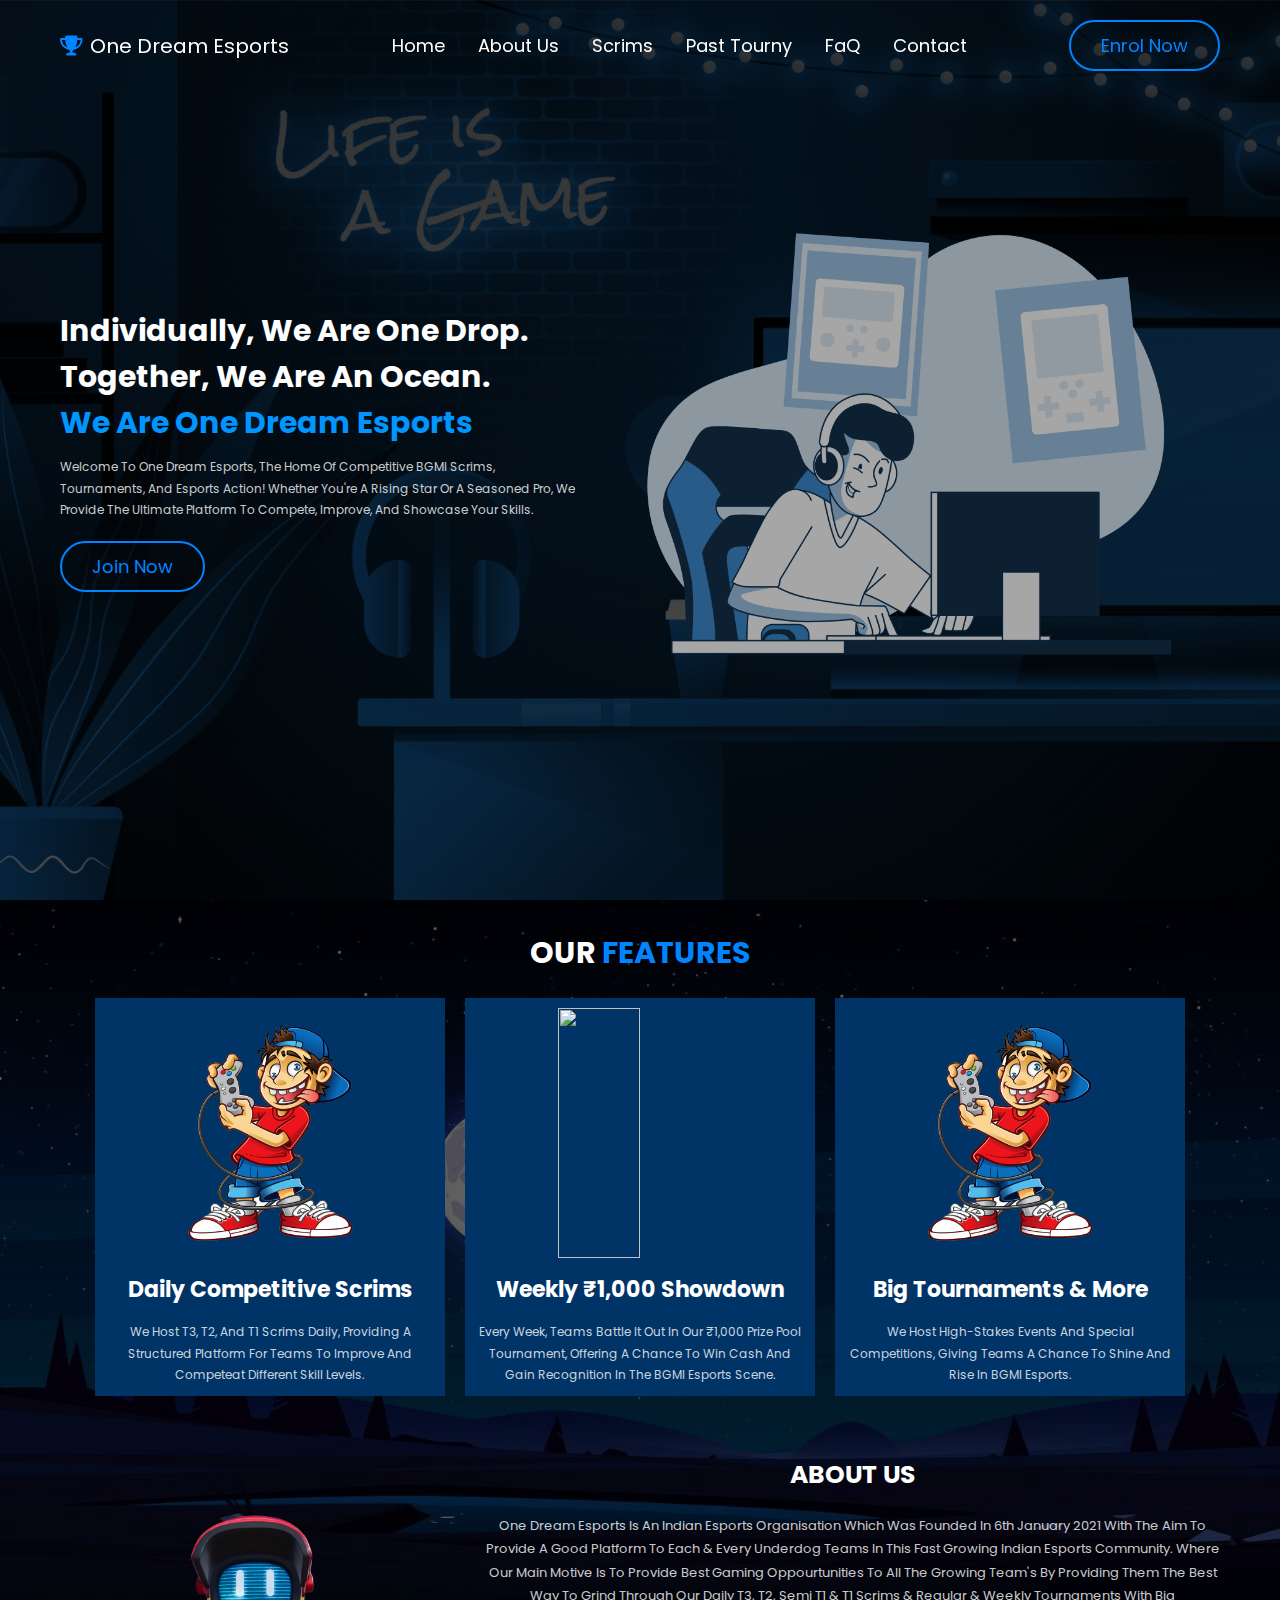
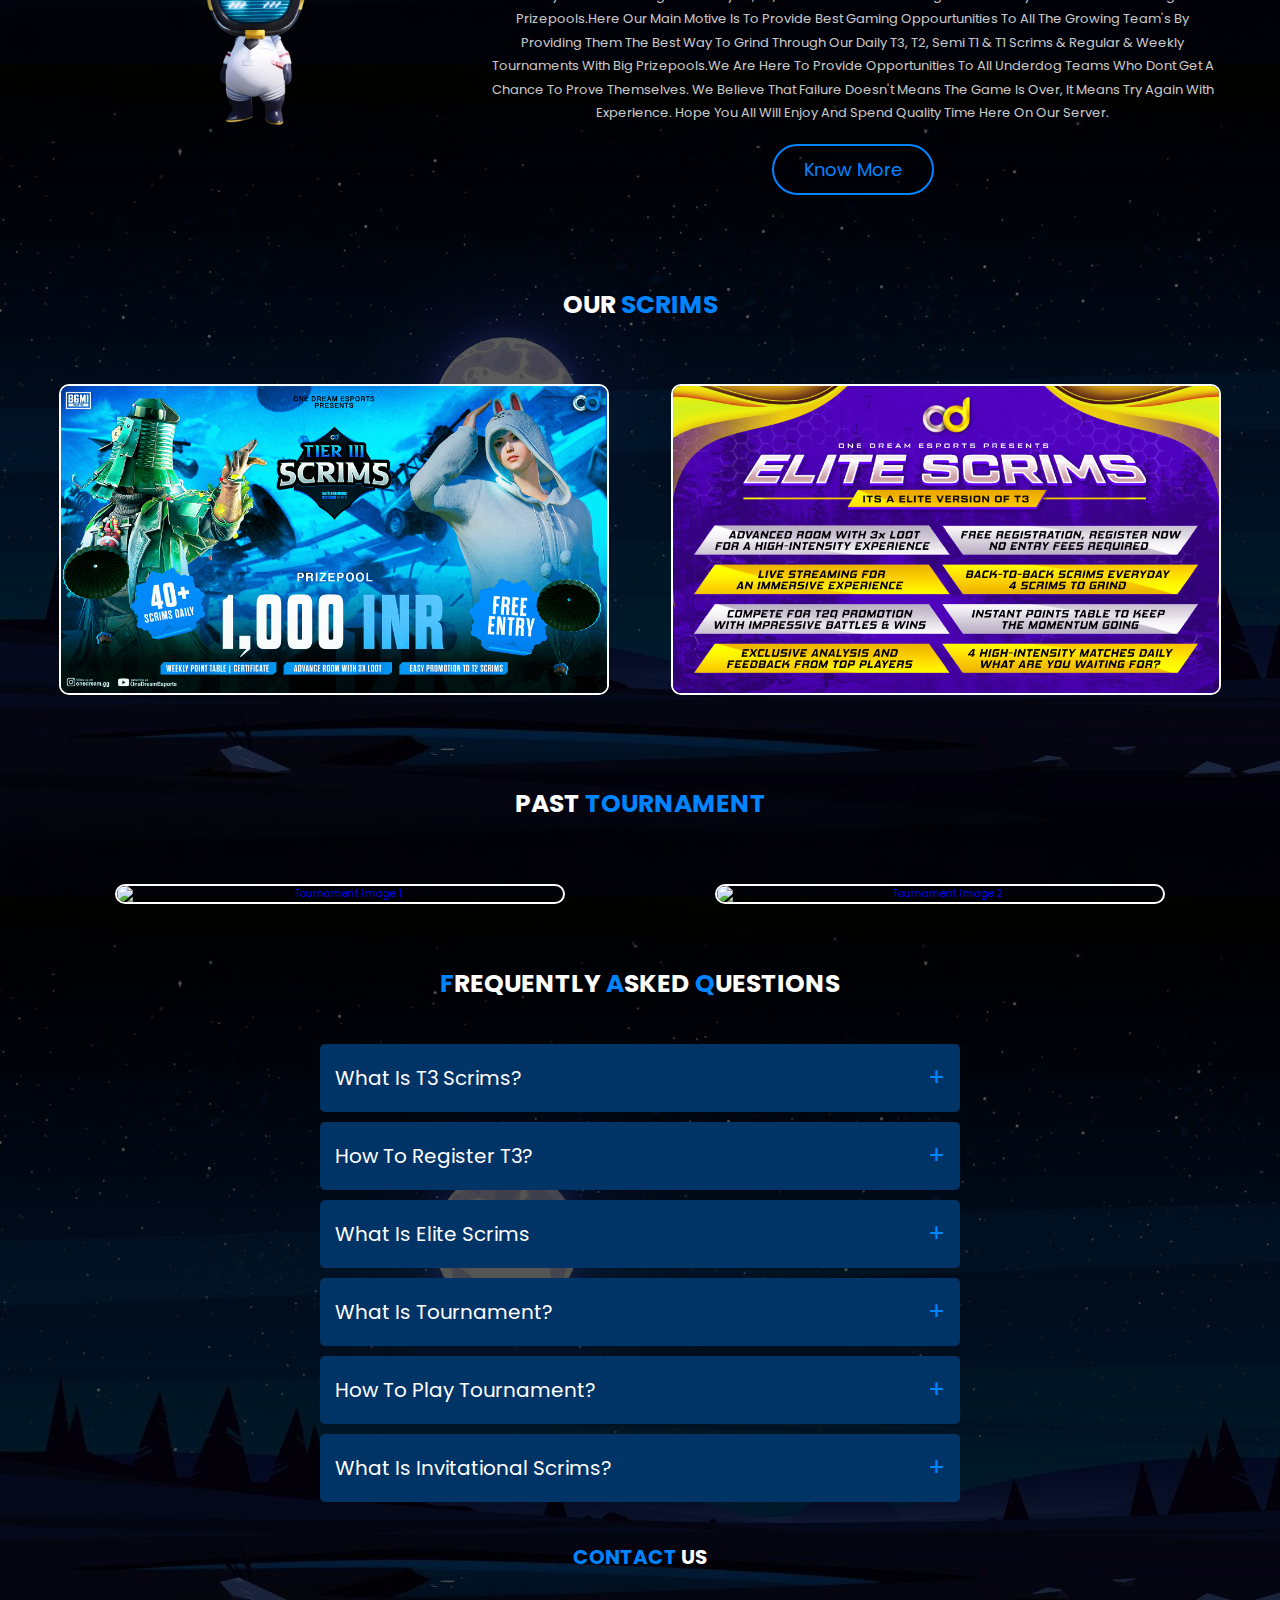
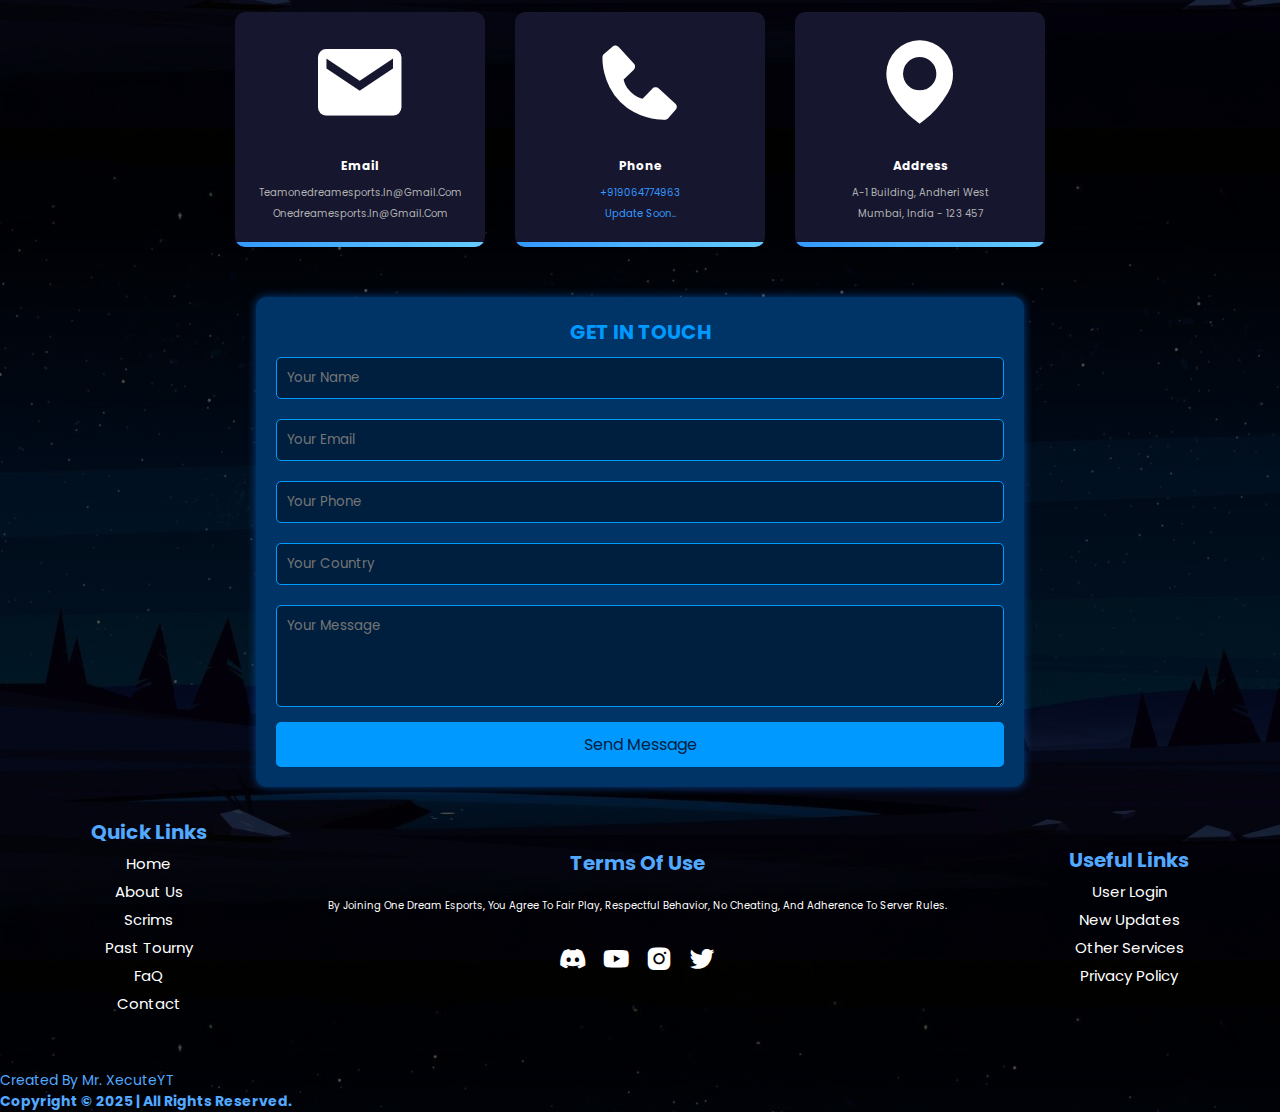
==== Home/index.html @ 4724a716 "hii" ====
<!DOCTYPE html>
<html lang="en">

<head>
    <meta charset="UTF-8">
    <meta name="viewport" content="width=device-width, initial-scale=1.0">
    <title>One Dream Esports</title>
    <link rel="shortcut icon"
        href="https://cdn.discordapp.com/attachments/1079770774115713134/1342760004104486973/Untitled667_20240920082402.png?ex=67bace34&is=67b97cb4&hm=6676824fa59e15bc639c22d93e9c80e67b90ae8627e54618a55950676082a804&"
        type="image/x-icon">
    <link href='https://unpkg.com/boxicons@2.1.4/css/boxicons.min.css' rel='stylesheet'>

    <link rel="stylesheet" href="home.css">
</head>

<body>

    <!-- header section start -->

    <header class="header">
        <section class="flex">

            <a href="#" class="logo"><i class="fa fa-trophy"></i>One Dream Esports</a>

            <nav class="navbar">
                <a href="#Home">Home</a>
                <a href="#AboutUs">About Us</a>
                <a href="#Scrims">Scrims</a>
                <a href="#Tournament">Past Tourny</a>
                <a href="#faq">FaQ</a>
                <a href="#Contact">Contact</a>
            </nav>

            <a href="login.reg.html" class="btn">Enrol Now</a>

        </section>
    </header>

    <!-- header section end -->

    <div id="menu-btn" class="fa fa-bars-staggered"></div>

    <!-- home section start -->

    <div class="home" id="Home">

        <section class="flex">

            <div class="content">
                <h3> <span>Individually, we are one drop. together, we are an ocean.</span> <br>we are one dream esports
                </h3>
                <p>Welcome to One Dream Esports, the home of competitive BGMI scrims, tournaments, and esports action!
                    Whether you're a rising star or a seasoned pro, we provide the ultimate platform to compete,
                    improve, and showcase your skills.</p>

                <a href="https://discord.gg/WVThZG7Q5X" class="btn">Join Now</a>
            </div>

            <div class="image">
                <img src="Images/av.png" alt="">
            </div>
        </section>

    </div>


    <!-- home section end -->

    <!-- features section start -->

    <section class="features">

        <h1 class="heading">Our <span> Features</span></h1>

        <div class="box-container">

            <div class="box">
                <img src="/Home/Images/scrims.png" alt="Scrims Image">
                <h3>Daily Competitive Scrims</h3>
                <p>We host T3, T2, and T1 scrims daily, providing a structured platform for teams to improve and
                    competeat different skill levels.</p>
            </div>

            <div class="box">
                <img src="/Home/Images/—Pngtree—a cartoon girl play game_19914117.png" alt="">
                <h3>Weekly ₹1,000 Showdown</h3>
                <p>Every week, teams battle it out in our ₹1,000 prize pool tournament, offering a chance to win cash
                    and gain recognition in the BGMI esports scene.</p>
            </div>

            <div class="box">
                <img src="/Home/Images/tournament.png" alt="">
                <h3>Big Tournaments & More</h3>
                <p>We host high-stakes events and special competitions, giving teams a chance to shine and rise in BGMI
                    esports.</p>
            </div>
        </div>

    </section>


    <!-- features section end -->


    <!-- about us section start -->


    <div class="about" id="AboutUs">
        <section class="flex">

            <div class="image">

                <img src="/Home/Images/About us page-pana.png" alt="">

            </div>

            <div class="content about-us">

                <h3>About Us</h3>
                <p>one dream esports is an indian esports organisation which was founded in 6th january 2021 with the
                    aim to provide a good platform to each & every underdog teams in this fast growing indian esports
                    community. where our main motive is to provide best gaming oppourtunities to all the growing team's
                    by providing them the best way to grind through our daily t3, t2, semi t1 & t1 scrims & regular &
                    weekly tournaments with big prizepools.here our main motive is to provide best gaming oppourtunities
                    to all the growing team's by providing them the best way to grind through our daily t3, t2, semi t1
                    & t1 scrims & regular & weekly tournaments with big prizepools.we are here to provide opportunities
                    to all underdog teams who dont get a chance to prove themselves. we believe that failure doesn't
                    means the game is over, it means try again with experience. hope you all will enjoy and spend
                    quality time here on our server.</p>
                <a href="https://discord.gg/WVThZG7Q5X" class="btn">know more</a>
            </div>

        </section>

    </div>



    <!-- about us section end -->

    <!-- scrims GAME START  -->

    <div class="scrims" id="Scrims">
        <h1 class="scrims"><span>Our</span> Scrims</h1>

        <div class="box-container-scrims">
            <a href="#" class="box-scrims">
                <img src="/Home/Images/T3 POSTER ODE.png" alt="">
            </a>

            <a href="#" class="box-scrims">
                <img src="/Home/Images/Untitled773.png" alt="">
            </a>
        </div>
    </div>


    <!-- Scrims end  -->


    <!-- past tournament section start -->

    <div class="tournament" id="Tournament">
        <h1 class="tournament"><span>Past</span> Tournament</h1>

        <div class="box-container-tournament">
            <a href="#" class="box-tournament">
                <img src="/Home/Images/BOL POSTER.png" alt="Tournament Image 1">
            </a>

            <a href="#" class="box-tournament">
                <img src="/Home/Images/ode diwali battle poster.png" alt="Tournament Image 2">
            </a>
        </div>
    </div>

    <!-- past tournament section end -->

    <!-- faq start  -->

    <div class="faq-container" id="faq">
        <h3><span>F</span>requently <span>a</span>sked <span>q</span>uestions</h3>
        <div class="faq-item" onclick="toggleAnswer(this)">
            <div class="faq-question">What is t3 scrims? <span>+</span></div>
            <div class="faq-answer">one dream esports t3 scrims offer tier 3 BGMI team competitive practice,skill
                improvement,experience,fair play,and potential tier 2 promotion.</div>
        </div>
        <div class="faq-item" onclick="toggleAnswer(this)">
            <div class="faq-question">how to register t3? <span>+</span></div>
            <div class="faq-answer">to Join One Dream Esports Discord, verify, register in the T3 channel, submit
                details, get approved, and join matches with shared credentials.</div>
        </div>
        <div class="faq-item" onclick="toggleAnswer(this)">
            <div class="faq-question">what is elite scrims <span>+</span></div>
            <div class="faq-answer">One Dream Esports Elite Scrims offer BGMI Tier 3 players competitive matches, live
                streaming, PT results, T2 qualification, expert feedback, and free registration.</div>
        </div>
        <div class="faq-item" onclick="toggleAnswer(this)">
            <div class="faq-question">what is tournament? <span>+</span></div>
            <div class="faq-answer">One Dream Esports Tournaments offer BGMI teams intense competition, fair gameplay,
                live streaming, expert analysis, rewards, exposure, and potential tier promotions.</div>
        </div>
        <div class="faq-item" onclick="toggleAnswer(this)">
            <div class="faq-question">how to play tournament? <span>+</span></div>
            <div class="faq-answer">Join One Dream Esports Discord, verify, register in #tournament-registration, get
                match credentials, follow rules, compete, check results, and earn rewards.</div>
        </div>
        <div class="faq-item" onclick="toggleAnswer(this)">
            <div class="faq-question">What is Invitational Scrims? <span>+</span></div>
            <div class="faq-answer">One Dream Esports Invitational Scrims bring together top-performing BGMI teams for
                high-level competition, exclusive matchups, live streaming, expert analysis, and potential sponsorship
                opportunities.</div>
        </div>
    </div>


    <!-- faq end  -->

    <!-- contact us section start -->

    <section class="contact-section" id="Contact">
        <h2>CONTACT <span>US</span></h2>
        <div class="contact-container">
            <div class="contact-box">
                <div class="icon">
                    <i class='bx bxs-envelope'></i>
                </div>
                <h3>Email</h3>
                <p>teamonedreamesports.in@gmail.com</p>
                <p>onedreamesports.in@gmail.com</p>
            </div>

            <div class="contact-box">
                <div class="icon">
                    <i class='bx bxs-phone'></i>
                </div>
                <h3>Phone</h3>
                <p><a href="tel:123-456-7890">+919064774963</a></p>
                <p><a href="tel:111-222-3333">Update Soon..</a></p>
            </div>

            <div class="contact-box">
                <div class="icon">
                    <i class='bx bxs-map'></i>
                </div>
                <h3>Address</h3>
                <p>A-1 Building, Andheri West</p>
                <p>Mumbai, India - 123 457</p>
            </div>
        </div>
    </section>

    <!-- contact us section end -->

    <!-- get in touch with us -->
    <div class="container-git">
        <h2>GET IN TOUCH</h2>
        <form id="contactForm">
            <input type="text" id="name" placeholder="Your Name" required>
            <input type="email" id="email" placeholder="Your Email" required>
            <input type="text" id="phone" placeholder="Your Phone">
            <input type="text" id="country" placeholder="Your Country">
            <textarea id="message" rows="4" placeholder="Your Message" required></textarea>
            <button type="submit">Send Message</button>
        </form>
    </div>

    <!-- footer section start -->

    <footer class="footer">
        <div>
            <h3>Quick Links</h3>
            <ul>
                <li><a href="#Home">Home</a></li>
                <li><a href="#AboutUs">About Us</a></li>
                <li><a href="#Scrims">Scrims</a></li>
                <li><a href="#Tournament">Past Tourny</a></li>
                <li><a href="#faq">FaQ</a></li>
                <li><a href="#Contact">Contact</a></li>
            </ul>
            
        </div>
        <div>
            <h3>Terms Of Use</h3>
            <p>By joining One Dream Esports, you agree to fair play, respectful behavior, no cheating, and adherence to server rules.</p>
            <div class="social-icons">
                <a href="https://discord.gg/WrRABTeAhx"><i class='bx bxl-discord-alt' ></i></a>
                <a href="https://www.youtube.com/@OneDreamEsports."><i class='bx bxl-youtube' ></i></a>
                <a href="https://www.instagram.com/onedream.gg/"><i class='bx bxl-instagram-alt' ></i></a>
                <a href="https://x.com/Onedreamesports"><i class='bx bxl-twitter'></i></a>
            </div>
        </div>
        <div>
            <h3>Useful Links</h3>
            <ul>
                <li><a href="login.reg.html">User Login</a></li>
                <li><a href="https://discord.gg/WrRABTeAhx">New Updates</a></li>
                <li><a href="https://discord.gg/WrRABTeAhx">Other Services</a></li>
                <li><a href="https://discord.gg/WrRABTeAhx">Privacy Policy</a></li>
            </ul>
        </div>
    </footer>
    <div class="bottom-text">
        <span>Created by Mr. XecuteYT</span> <h4>Copyright © 2025 | All Rights Reserved.</h4>
    </div>

    <!-- footer section end -->

    <!-- custom js file link  -->
    <script src="home.js"></script>
</body>

</html>
---- Home/home.css ----
@import url(https://cdnjs.cloudflare.com/ajax/libs/font-awesome/6.7.2/css/all.min.css);

@import url('https://fonts.googleapis.com/css2?family=Poppins:wght@300;400;500;600;700;800;900&display=swap');

:root {
    --main-color: #0084ff;
    /* Bright Blue */
    --black: #051f39;
    /* Dark Navy Blue */
    --bg-color: #003366;
    /* Deep Blue */
    --white: #ffffff;
    /* Pure White */
    --light-white: rgba(255, 255, 255, 0.8);
    /* Light White */
    --box-shadow: 0.5rem 1rem rgba(0, 0, 255, 0.3);
    /* Blue Shadow */
    --border: 2rem solid rgba(97, 97, 239, 0.1);
    /* Light Blue Border */
}


* {
    margin: 0;
    padding: 0;
    outline: none;
    border: none;
    text-decoration: none;
    box-sizing: border-box;
    text-transform: capitalize;
    font-family: 'Poppins', sans-serif;
}

html {
    font-size: 62.5%;
    scroll-behavior: smooth;
    scroll-padding-top: 9rem;
    overflow-x: hidden;
}

::-webkit-scrollbar {
    width: 1rem;
}

::-webkit-scrollbar-track {
    background: transparent;
}

::-webkit-scrollbar-thumb {
    background: var(--white);
}

body {
    background: linear-gradient(rgba(0, 0, 0, 0.6), rgba(0, 0, 0, 0.7)), url(Images/aboutsusbg.png);
    background-color: var(--black);

}

section {
    padding: 3rem 2rem;
    max-width: 1200px;
    margin: 0 auto;
}

.btn {
    display: inline-block;
    margin-top: 1rem;
    color: var(--main-color);
    border-radius: 5rem;
    border: .2rem solid var(--main-color);
    font-size: 1.8rem;
    padding: 1rem 3rem;
    cursor: pointer;
    background: transparent;
    transition: .2s linear;
    position: relative;
    z-index: 1;
}

.btn::before {
    content: '';
    position: absolute;
    top: 0;
    left: 0;
    height: 100%;
    width: 0;
    background: var(--main-color);
    z-index: -1;
    transition: .2s linear;
}

.btn:hover {
    color: var(--white);
    background: var(--main-color);
    transform: scale(1.05);
    cursor: pointer;
}

.heading {
    margin-bottom: 2.2rem;
    text-align: center;
    font-size: 3rem;
    color: var(--white);
    text-transform: uppercase;
}

.heading span {
    color: var(--main-color);
    text-transform: uppercase;
}

.header {
    position: fixed;
    top: 0;
    left: 0;
    right: 0;
    z-index: 1000;
}

.header.active {
    background: var(--bg-color);
    box-shadow: var(--main-color);
}

.header .flex {
    padding: 2rem;
    display: flex;
    align-items: center;
    justify-content: space-between;
}

.header .flex .logo {
    font-size: 2rem;
    color: var(--white);
}

.header .flex .logo i {
    margin-right: .7rem;
    color: var(--main-color);
}

.header .flex .navbar a {
    margin: 0 1.5rem;
    font-size: 1.8rem;
    color: var(--white) !important;
}

.header .flex .navbar a:hover {
    color: var(--main-color) !important;
}

.header .flex .btn {
    margin: 0;
}

#menu-btn {
    position: fixed;
    bottom: 2rem;
    right: 2rem;
    z-index: 1000;
    background: var(--main-color);
    color: var(--white);
    height: 4.5rem;
    width: 5rem;
    line-height: 4.4rem;
    font-size: 2rem;
    text-align: center;
    display: none;
}

.home {
    background: linear-gradient(rgba(0, 0, 0, 0.8), rgba(0, 0, 0, 0.7)),
        url(Images/background.png) no-repeat;
    background-position: center;
    background-size: cover;
}


.home .flex {
    display: flex;
    align-items: center;
    gap: 2rem;
    min-height: 100vh;
    flex-wrap: wrap-reverse;
}

.home .flex .image {
    flex: 1 1 50rem;

}

.home .flex .image img {
    width: 100%;
    filter: brightness(65%);
}

.home .flex .content {
    flex: 1 1 40rem;

}

.home .flex .content h3 {
    font-size: 30px;
    color: #0095ff;
    text-shadow: #007BFF;
}

.home .flex .content h3 span {
    color: var(--white);
}

.home .flex .content p {
    font-size: 1.2rem;
    color: var(--light-white);
    padding: 1rem 0;
    line-height: 1.8;

}

.features .box-container {
    display: flex;
    flex-wrap: wrap;
    justify-content: center;
    align-items: center;
    gap: 2rem;
}

.features .box-container .box {
    background-color: var(--bg-color);
    background-position: center !important;
    background-size: cover !important;
    padding: 1rem;
    width: 35rem;
}


.features .box-container .box img {
    width: 50%;
    height: 25rem;
    object-fit: contain;
    display: block;
    margin: 0 auto;
}

.features .box-container .box h3 {
    text-align: center;
    margin: 1.5rem 0;
    font-size: 2.2rem;
    color: var(--white);
}

.features .box-container .box p {
    line-height: 1.8;
    text-align: center;
    font-size: 1.2rem;
    color: var(--light-white);
}

.about {
    background-size: cover;
    background-position: center;
    background-attachment: fixed;
    background-blend-mode: multiply;
}

.about .flex {
    display: flex;
    justify-content: center;
    align-items: center;
    gap: 20px;
}

.about .flex .image {
    display: flex;
    justify-content: center;
}

.about .flex .image img {
    width: 90%;
    height: 26rem;
    object-fit: contain;
}

.about .flex .content {
    flex: 1 1 40rem;
    text-align: center;
}

.about .flex .content h3 {
    font-size: 2.5rem;
    text-transform: uppercase;
    color: var(--white);
    margin-bottom: 1rem;
}

.about .flex .content p {
    padding: 1rem 0;
    font-size: 1.3rem;
    color: var(--light-white);
    line-height: 1.8;
}

.top-games {
    display: flex;
    flex-wrap: wrap;
    justify-content: center;
    align-items: center;
    gap: 10rem;
}

.top-games .box {
    background-color: var(--bg-color);
    padding: 1rem;
    width: 30rem;
    text-align: center;
}

.scrims,
.tournament {
    margin-top: 30px;
    background-size: cover;
    background-position: center;
    background-attachment: fixed;
    background-blend-mode: multiply;
}

.scrims span {
    text-align: center;
    color: var(--white);
    text-transform: uppercase;
    font-size: 2.5rem;
}

.scrims h1 {
    line-height: 100px;
    text-align: center;
    color: var(--main-color);
    text-transform: uppercase;
    font-size: 2.5rem;
}

.box-container-scrims {
    display: flex;
    justify-content: center;
    align-items: center;
    gap: 2px;
    flex-wrap: nowrap;
    padding: 29px;
}

.box-container-scrims .box-scrims {
    width: 750px;
    display: flex;
    justify-content: center;
}

.box-container-scrims .box-scrims img {
    width: 100%;
    max-width: 55rem;
    border: solid 2px var(--white);
    border-radius: 10px;
    height: auto;
    object-fit: contain;
}

.tournament {
    text-align: center;
}

.tournament span {
    color: var(--white);
    text-transform: uppercase;
    font-size: 2.5rem;
}

.tournament h1 {
    line-height: 100px;
    text-align: center;
    color: var(--main-color);
    text-transform: uppercase;
    font-size: 2.5rem;
}

.box-container-tournament {
    display: flex;
    justify-content: center;
    align-items: center;
    gap: -10rem;
    flex-wrap: nowrap;
    padding: 30px;
}


.box-container-tournament .box-tournament {
    width: 600px;
    display: flex;
    justify-content: center;
}


.box-container-tournament .box-tournament img {
    width: 100%;
    max-width: 45rem;
    height: auto;
    object-fit: contain;
    border: solid 2px var(--white);
    border-radius: 10px;
}

.faq-container {
    font-family: 'Poppins', sans-serif;
    color: white;
    text-align: center;
    width: 50%;
    margin: auto;
    text-align: left;
}

.faq-container span,
.faq-container h3 {
    text-align: center;
    text-transform: uppercase;
    font-size: 2.5rem;
}

.faq-container span {
    color: var(--main-color);
}

.faq-container h3 {
    line-height: 100px;
    color: var(--white);
}

.faq-item {
    background-color: var(--bg-color);
    margin: 10px 0;
    padding: 15px;
    border-radius: 5px;
    cursor: pointer;
    transition: background-color 0.3s ease-in-out;
}

/* .faq-item:hover {
    color: var(--main-color) !important;
} */

.faq-question {
    display: flex;
    justify-content: space-between;
    align-items: center;
    font-size: 2rem;
}

.faq-answer {
    display: none;
    padding-top: 10px;
    color: #ffffff;
    font-size: 1.4rem;
}

.contact-section h2 {
    font-size: 2rem;
    margin-bottom: 20px;
    color: var(--main-color);
    text-align: center;
}

.contact-section h2 span {
    color: white;
    text-align: center;
}

.contact-container {
    display: flex;
    size: 5rem;
    justify-content: center;
    gap: 30px;
    padding: 20px;
    flex-wrap: wrap;
}

.contact-box {
    background: #16162e;
    padding: 20px;
    border-radius: 10px;
    width: 250px;
    text-align: center;
    position: relative;
    overflow: hidden;
    transition: transform 0.3s ease-in-out;
}

.contact-box:hover {
    transform: scale(1.05);
}

.contact-box::before {
    content: "";
    position: absolute;
    bottom: 0;
    left: 50%;
    width: 100%;
    height: 5px;
    background: linear-gradient(90deg, #3399ff, #66ccff);
    transition: 0.4s;
    transform: translateX(-50%);
}

.contact-box:hover::before {
    height: 10px;
}

.icon i {
    font-size: 100px;
    margin-bottom: 15px;
    color: white; 
    transition: transform 0.3s ease-in-out;
}

.icon i:hover {
    transform: scale(1.1); 
    color: #3399ff;
}


.contact-box h3 {
    margin: 10px 0;
    color: white;
    font-size: 1.2rem;
}

.contact-box p {
    margin: 5px 0;
    color: #b3b3b3;
}

.contact-box a {
    color: #3399ff;
    text-decoration: none;
}

.contact-box a:hover {
    text-decoration: underline;
}

.container-git {
    background: #003366;
    padding: 20px;
    border-radius: 10px;
    width: 400px;
    box-shadow: 0 0 10px rgba(0, 123, 255, 0.5);
    align-items: center;
    justify-self: center;
    width: 60%;
}
.container-git h2 {
    text-align: center;
    color: #0099ff;
    font-size: 2rem;
}
.container-git input, textarea {
    width: 100%;
    padding: 10px;
    margin: 10px 0;
    border: 1px solid #0099ff;
    border-radius: 5px;
    background: #001f3f;
    color: white;
}
.container-git button {
    width: 100%;
    padding: 10px;
    border: none;
    background: #0099ff;
    color: #001f3f;
    font-size: 16px;
    cursor: pointer;
    border-radius: 5px;
}
.container-git button:hover {
    background: #007acc;
}

.footer {
    display: flex;
    justify-content: space-around;
    align-items: center;
    text-align: center;
    padding: 30px;
    background: url('background-image.jpg') no-repeat center center;
    background-size: cover;
}
.footer h3 {
    font-size: 2rem;
    color: #52a9ff;
}
.footer ul {
    list-style: none;
    padding: 0;
    font-size: 1.5rem;
}
.footer ul li {
    margin: 5px 0;
}

.footer p {
    color: white;
    font-size: 1rem;
    margin: 20px 0;
}
.footer a {
    text-decoration: none;
    color: white;
    transition: 0.3s;
}
.footer a:hover {
    color: #52a9ff;
}
.social-icons {
    margin-top: 10px;
}
.social-icons a {
    display: inline-block;
    margin: 5px;
    font-size: 30px;
    color: white;
    transition: 0.3s;
}
.social-icons a:hover {
    color: #52a9ff;
}
.bottom-text {
    margin-top: 20px;
    font-size: 14px;
    color: white;
}
.bottom-text span {
    color: #52a9ff;
}

.bottom-text h4 {
    color: #52a9ff;
}
































/* media screen */

@media (max-width:991px) {

    html {
        font-size: 45%;
    }
}


@media (max-width:768px) {

    #menu-btn {
        display: inline-block;
    }

    .header .flex .navbar {
        position: fixed;
        top: 0;
        left: -120%;
        height: 100vh;
        width: 100%;
        z-index: 2000;
        background: var(--bg-color);
        display: flex;
        align-items: center;
        justify-content: center;
        gap: 6rem;
        flex-flow: column;
        transition: .2s linear;
    }

    .header .flex .navbar.active {
        left: 0;
    }

    .home .flex {
        min-height: 0;
    }

    .home .flex .image img {
        filter: brightness(85.5%);
    }


    .header .flex .navbar a {
        font-size: 4rem;
    }

    .home .flex .content h3 {
        font-size: 3.2rem;
    }

    .home .flex .content p {
        font-size: 1.5rem;
    }
}

/* Responsive Design */
@media (max-width: 1024px) {

    .box-container-scrims,
    .box-container-tournament {
        gap: 5px;
        /* Reduce gap on medium screens */
    }

    .box-container-scrims .box-scrims,
    .box-container-tournament .box-tournament {
        width: 90%;
        /* Make images larger */
    }

    .box-container-scrims .box-scrims img,
    .box-container-tournament .box-tournament img {
        max-width: 50rem;
    }
}

@media (max-width: 768px) {

    .box-container-scrims,
    .box-container-tournament {
        flex-direction: column;
        gap: 15px;
    }

    .box-container-scrims .box-scrims,
    .box-container-tournament .box-tournament {
        width: 90%;
        /* Stack images in column */
    }

    .box-container-scrims .box-scrims img,
    .box-container-tournament .box-tournament img {
        max-width: 40rem;
    }
}

@media (max-width: 480px) {

    .box-container-scrims .box-scrims,
    .box-container-tournament .box-tournament {
        width: 100%;
    }

    .box-container-scrims .box-scrims img,
    .box-container-tournament .box-tournament img {
        max-width: 100%;
    }

    .about .flex .image img {
        display: none;
    }
}

@media (max-width:450px) {

    html {
        font-size: 39%;

    }
}

/* Responsive Design */
@media (max-width: 1024px) {
    .faq-container {
        width: 70%;
    }

    .faq-container span,
    .faq-container h3 {
        font-size: 2.2rem;
    }

    .faq-question {
        font-size: 1.8rem;
    }

    .faq-answer {
        font-size: 1.5rem;
    }
}

@media (max-width: 768px) {
    .faq-container {
        width: 90%;
    }

    .faq-container span,
    .faq-container h3 {
        font-size: 3rem;
    }

    .faq-question {
        font-size: 1.6rem;
    }

    .faq-answer {
        font-size: 1.4rem;
    }
}

@media (max-width: 480px) {
    .faq-container {
        width: 95%;
    }

    .faq-container span,
    .faq-container h3 {
        font-size: 2rem;
    }

    .faq-question {
        font-size: 1.4rem;
    }

    .faq-answer {
        font-size: 1.2rem;
    }
}



/* .about-us p{
    font-weight: 500;
    
} */
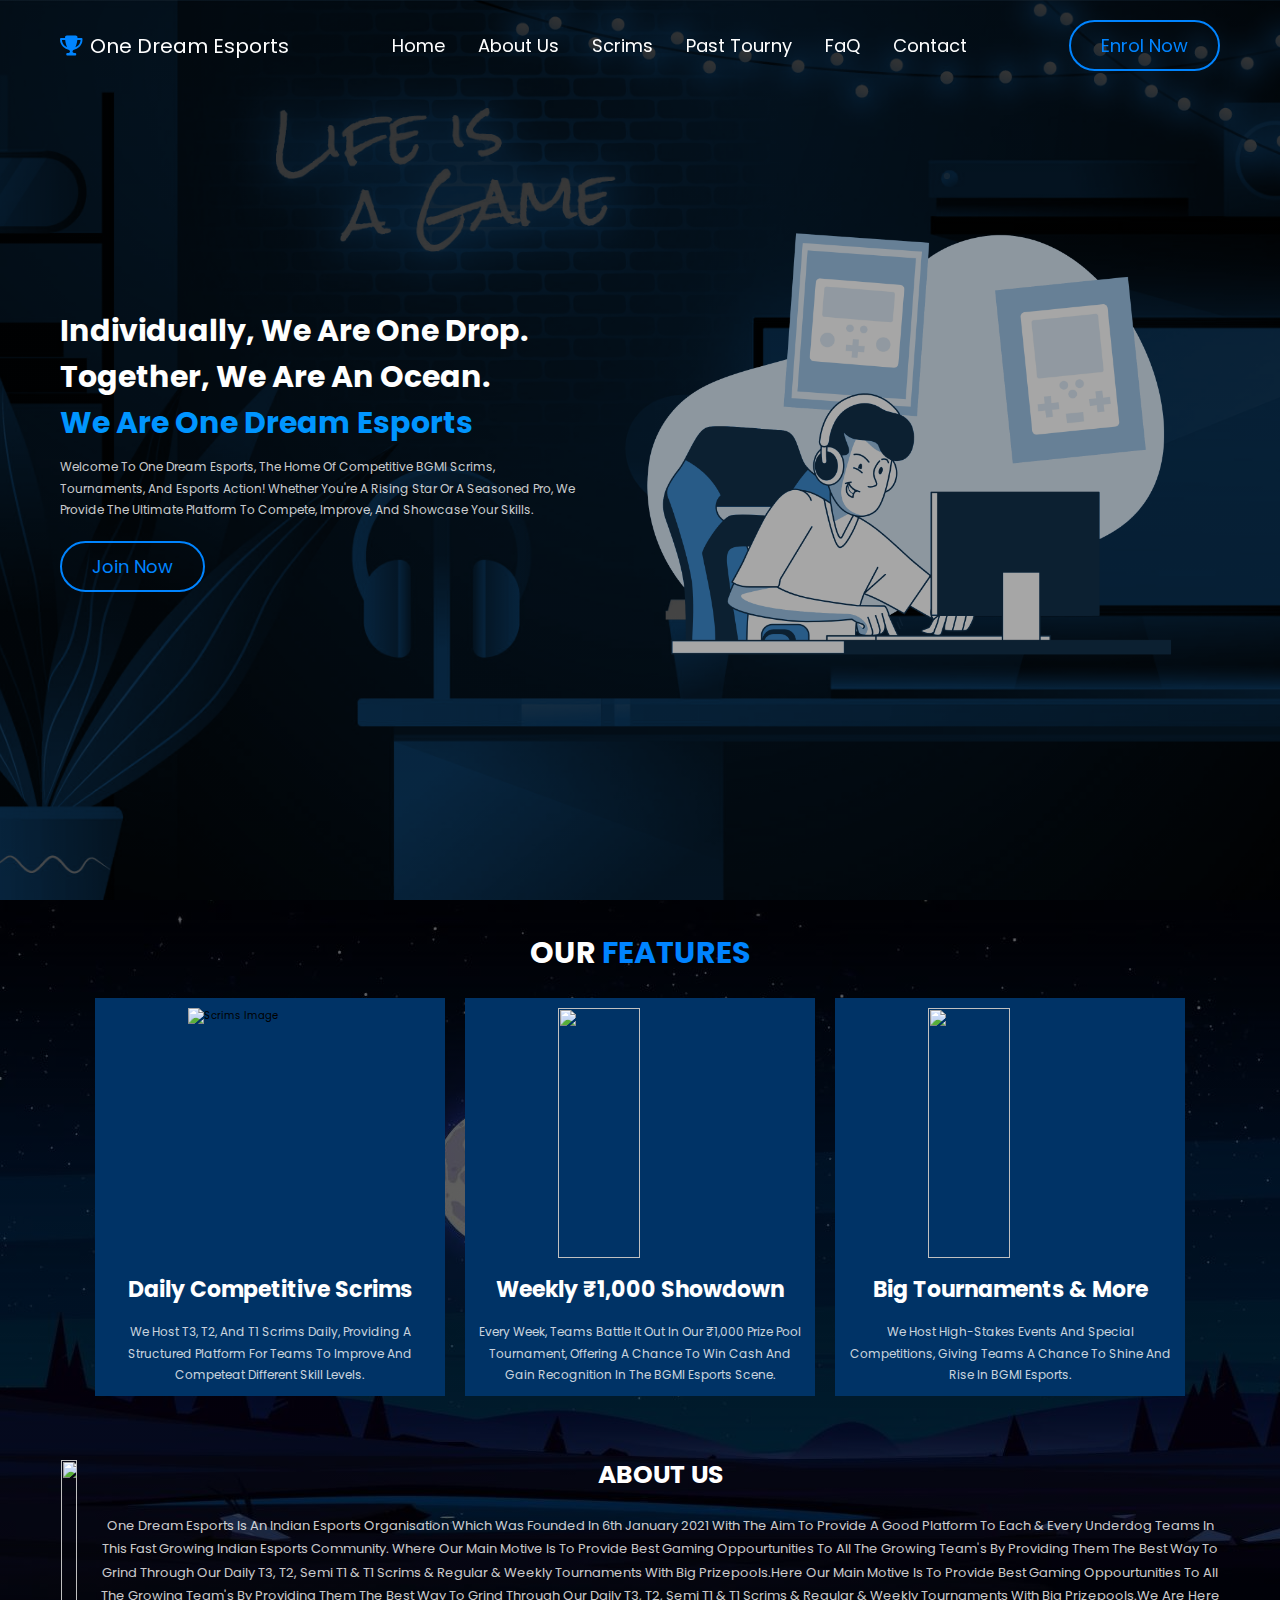
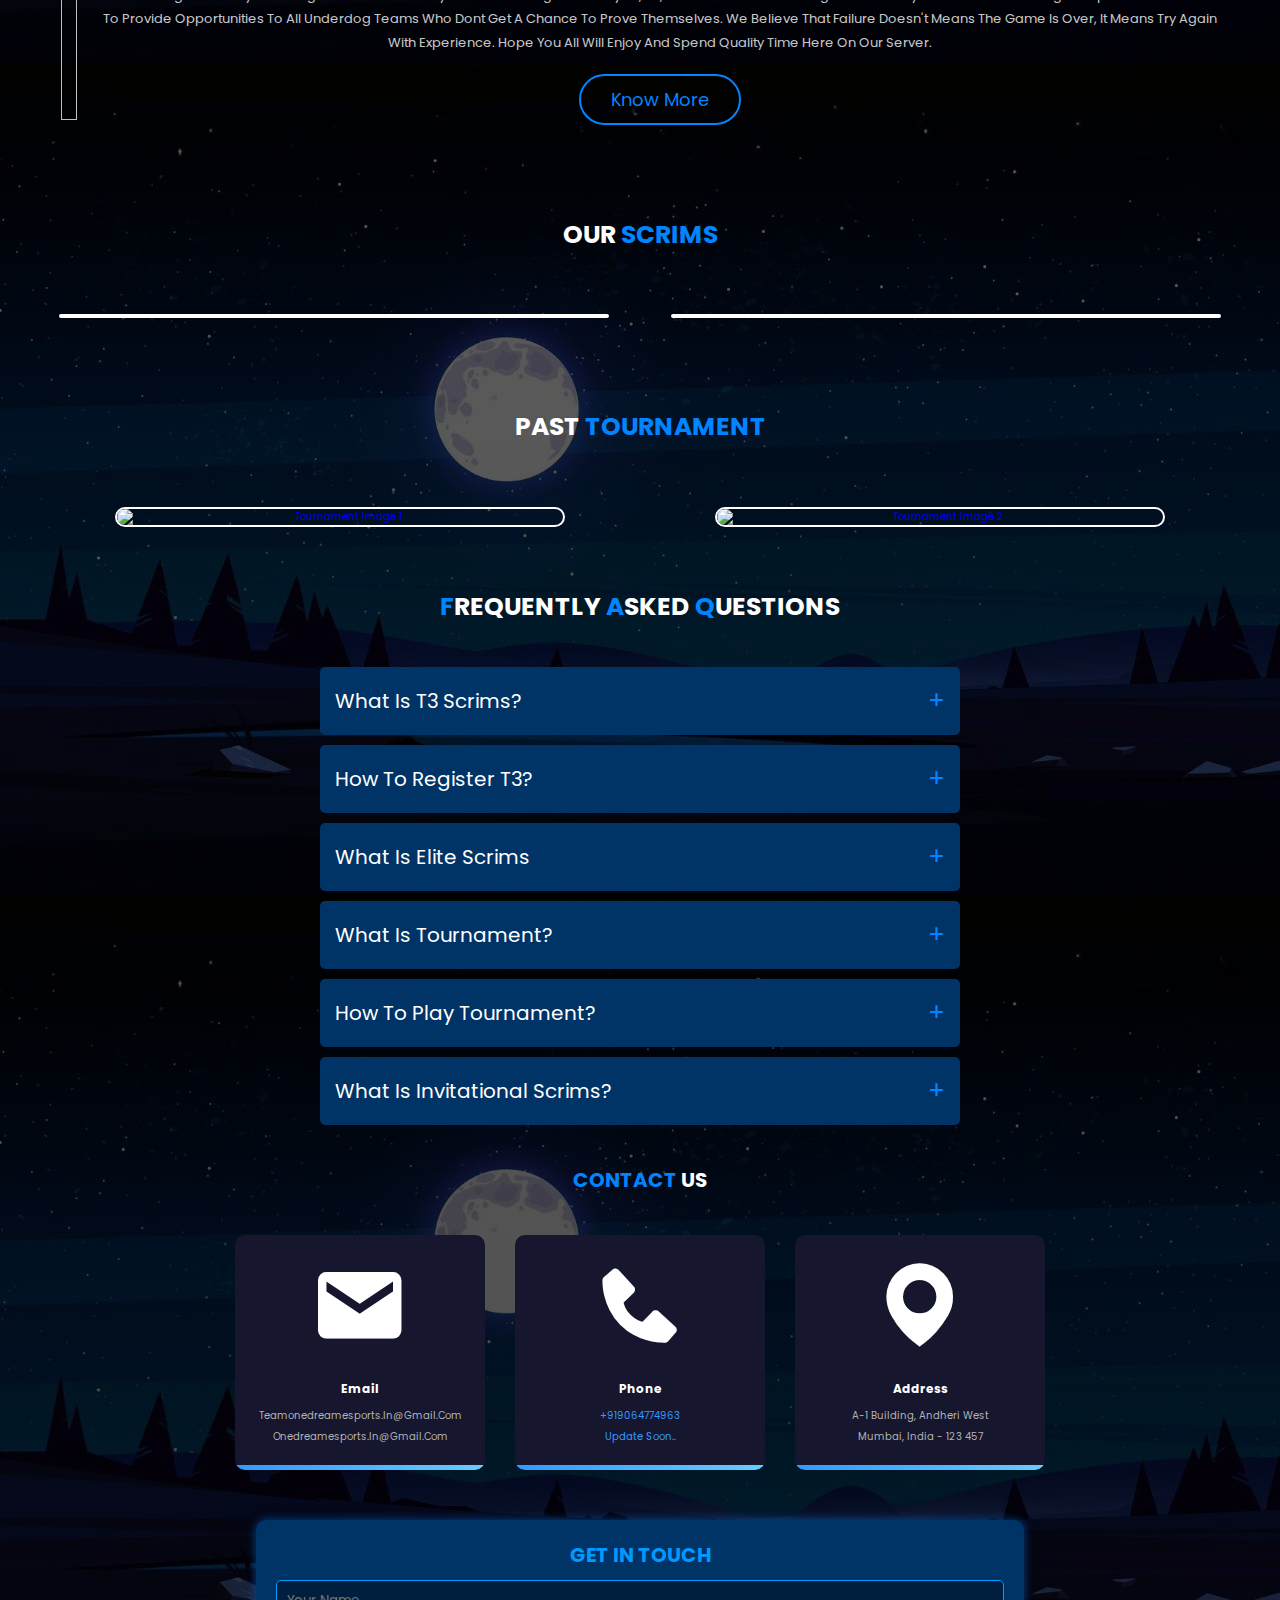
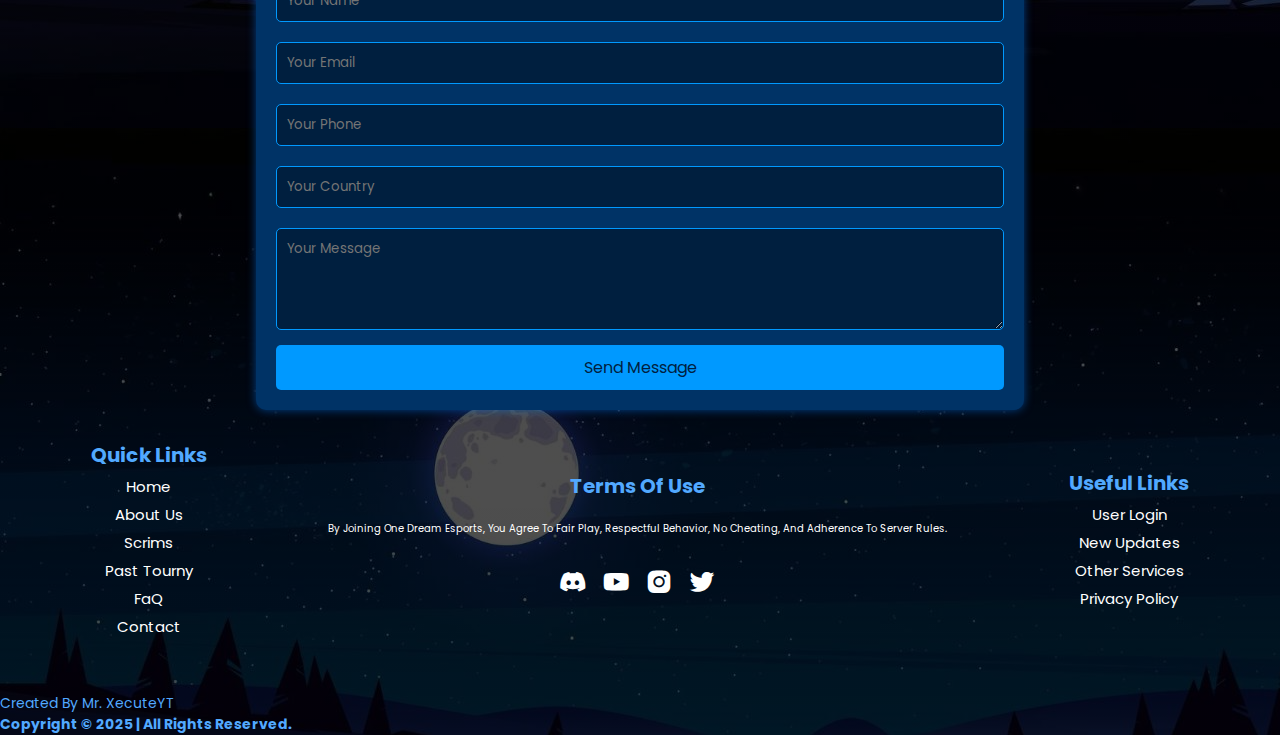
==== commit 4a10fe93: "xyzz" ====
--- a/Home/index.html
+++ b/Home/index.html
@@ -75,21 +75,21 @@
         <div class="box-container">
 
             <div class="box">
-                <img src="/Home/Images/scrims.png" alt="Scrims Image">
+                <img src="/Images/scrims.png" alt="Scrims Image">
                 <h3>Daily Competitive Scrims</h3>
                 <p>We host T3, T2, and T1 scrims daily, providing a structured platform for teams to improve and
                     competeat different skill levels.</p>
             </div>
 
             <div class="box">
-                <img src="/Home/Images/—Pngtree—a cartoon girl play game_19914117.png" alt="">
+                <img src="/Images/—Pngtree—a cartoon girl play game_19914117.png" alt="">
                 <h3>Weekly ₹1,000 Showdown</h3>
                 <p>Every week, teams battle it out in our ₹1,000 prize pool tournament, offering a chance to win cash
                     and gain recognition in the BGMI esports scene.</p>
             </div>
 
             <div class="box">
-                <img src="/Home/Images/tournament.png" alt="">
+                <img src="/Images/tournament.png" alt="">
                 <h3>Big Tournaments & More</h3>
                 <p>We host high-stakes events and special competitions, giving teams a chance to shine and rise in BGMI
                     esports.</p>
@@ -110,7 +110,7 @@
 
             <div class="image">
 
-                <img src="/Home/Images/About us page-pana.png" alt="">
+                <img src="/Images/About us page-pana.png" alt="">
 
             </div>
 
@@ -145,11 +145,11 @@
 
         <div class="box-container-scrims">
             <a href="#" class="box-scrims">
-                <img src="/Home/Images/T3 POSTER ODE.png" alt="">
+                <img src="/Images/T3 POSTER ODE.png" alt="">
             </a>
 
             <a href="#" class="box-scrims">
-                <img src="/Home/Images/Untitled773.png" alt="">
+                <img src="/Images/Untitled773.png" alt="">
             </a>
         </div>
     </div>
@@ -165,11 +165,11 @@
 
         <div class="box-container-tournament">
             <a href="#" class="box-tournament">
-                <img src="/Home/Images/BOL POSTER.png" alt="Tournament Image 1">
+                <img src="/Images/BOL POSTER.png" alt="Tournament Image 1">
             </a>
 
             <a href="#" class="box-tournament">
-                <img src="/Home/Images/ode diwali battle poster.png" alt="Tournament Image 2">
+                <img src="/Images/ode diwali battle poster.png" alt="Tournament Image 2">
             </a>
         </div>
     </div>
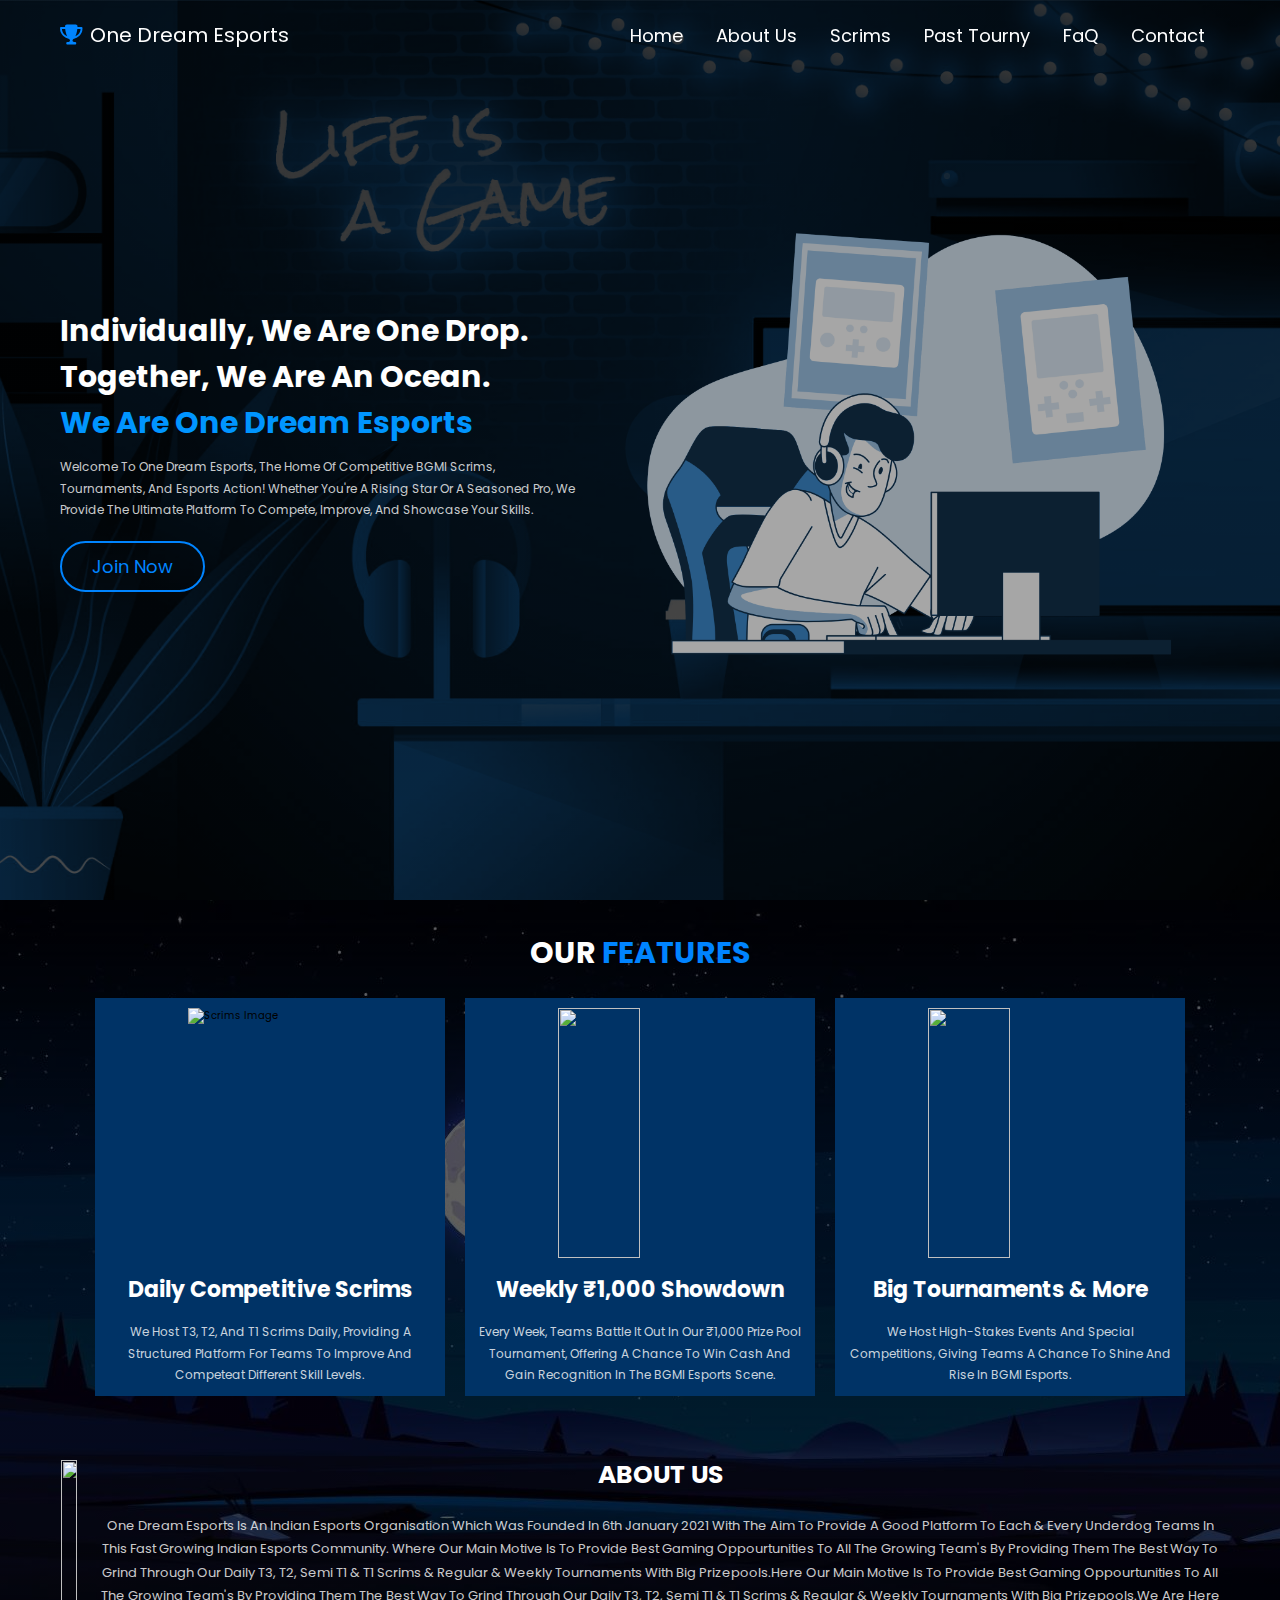
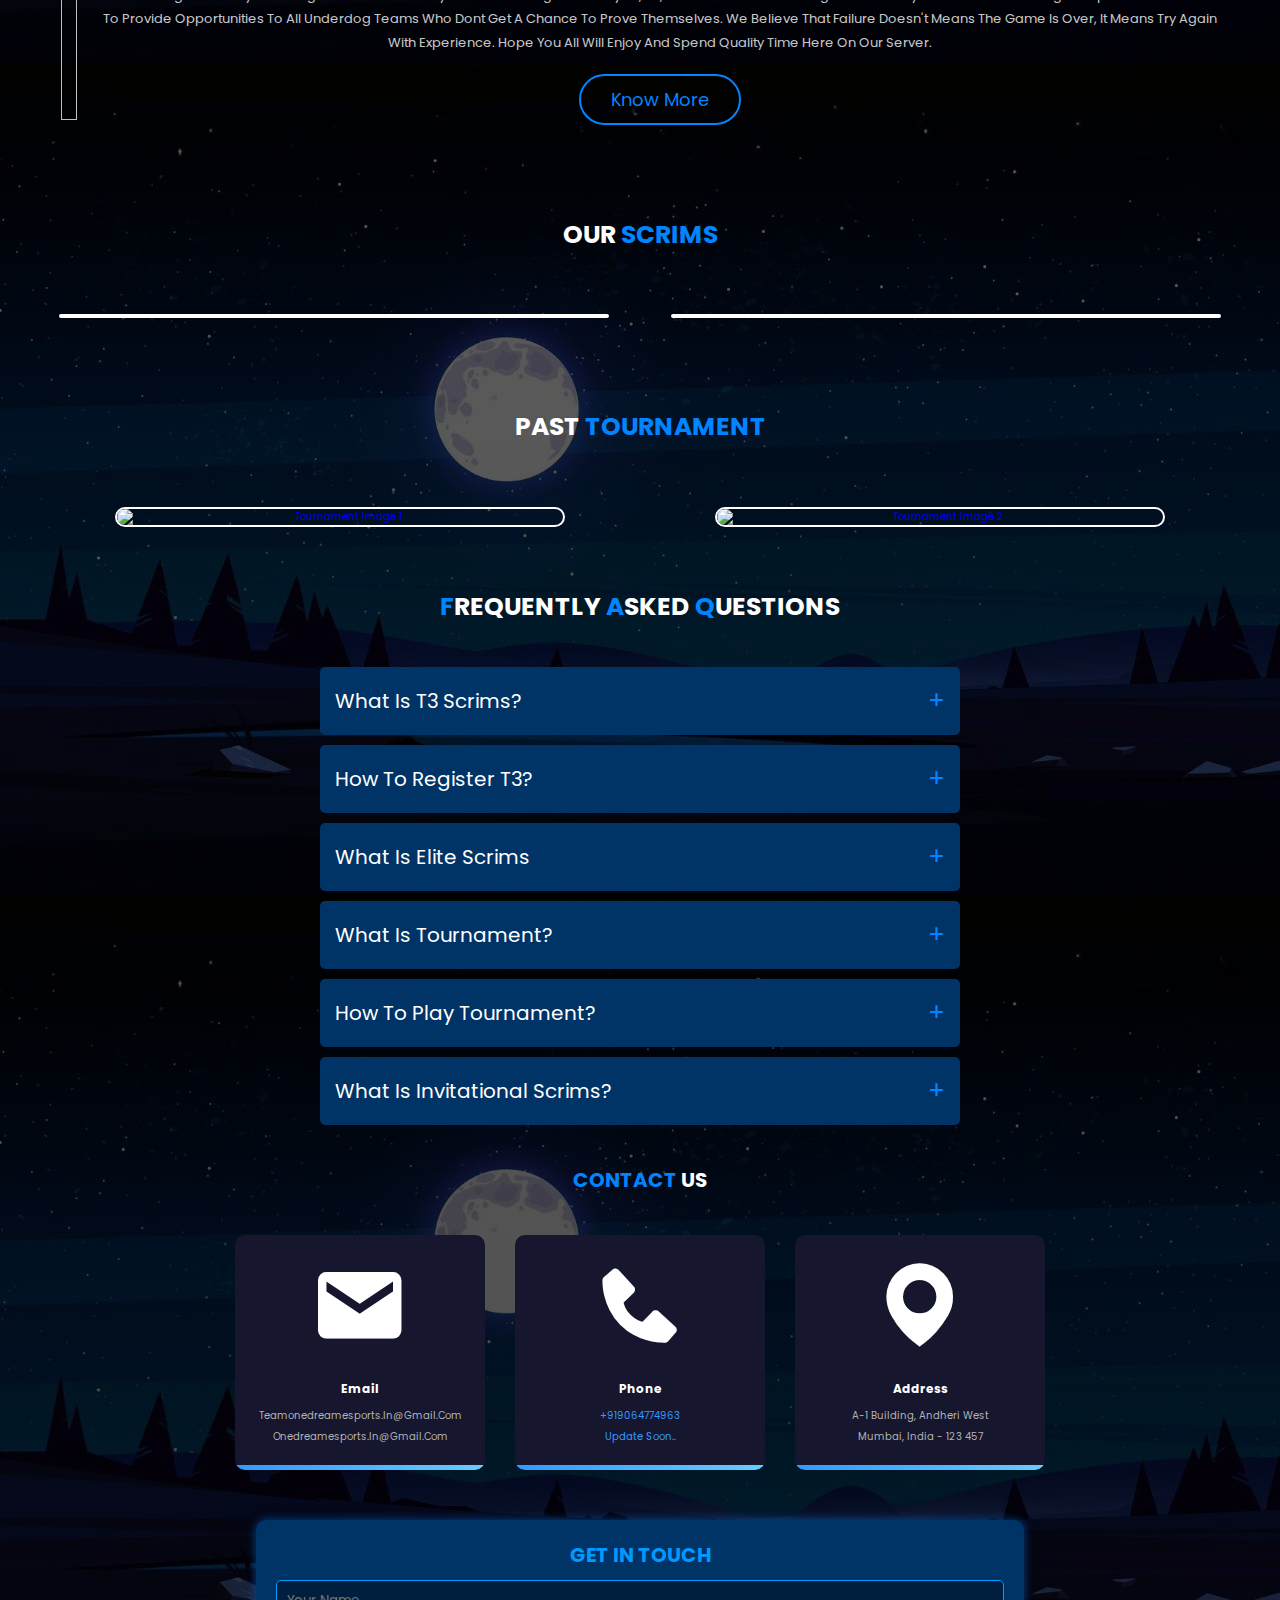
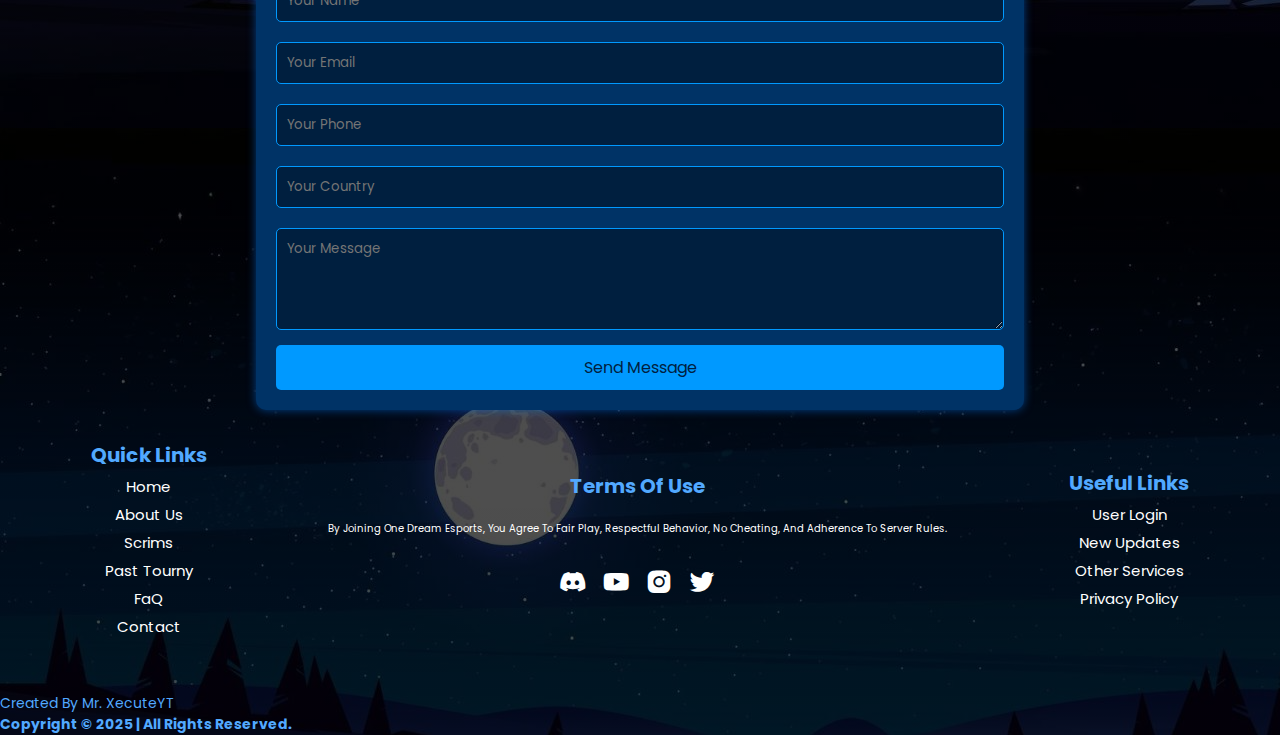
==== commit c8c1671d: "update" ====
--- a/Home/index.html
+++ b/Home/index.html
@@ -31,7 +31,7 @@
                 <a href="#Contact">Contact</a>
             </nav>
 
-            <a href="login.reg.html" class="btn">Enrol Now</a>
+            <!-- <a href="login.reg.html" class="btn">Enrol Now</a> -->
 
         </section>
     </header>
